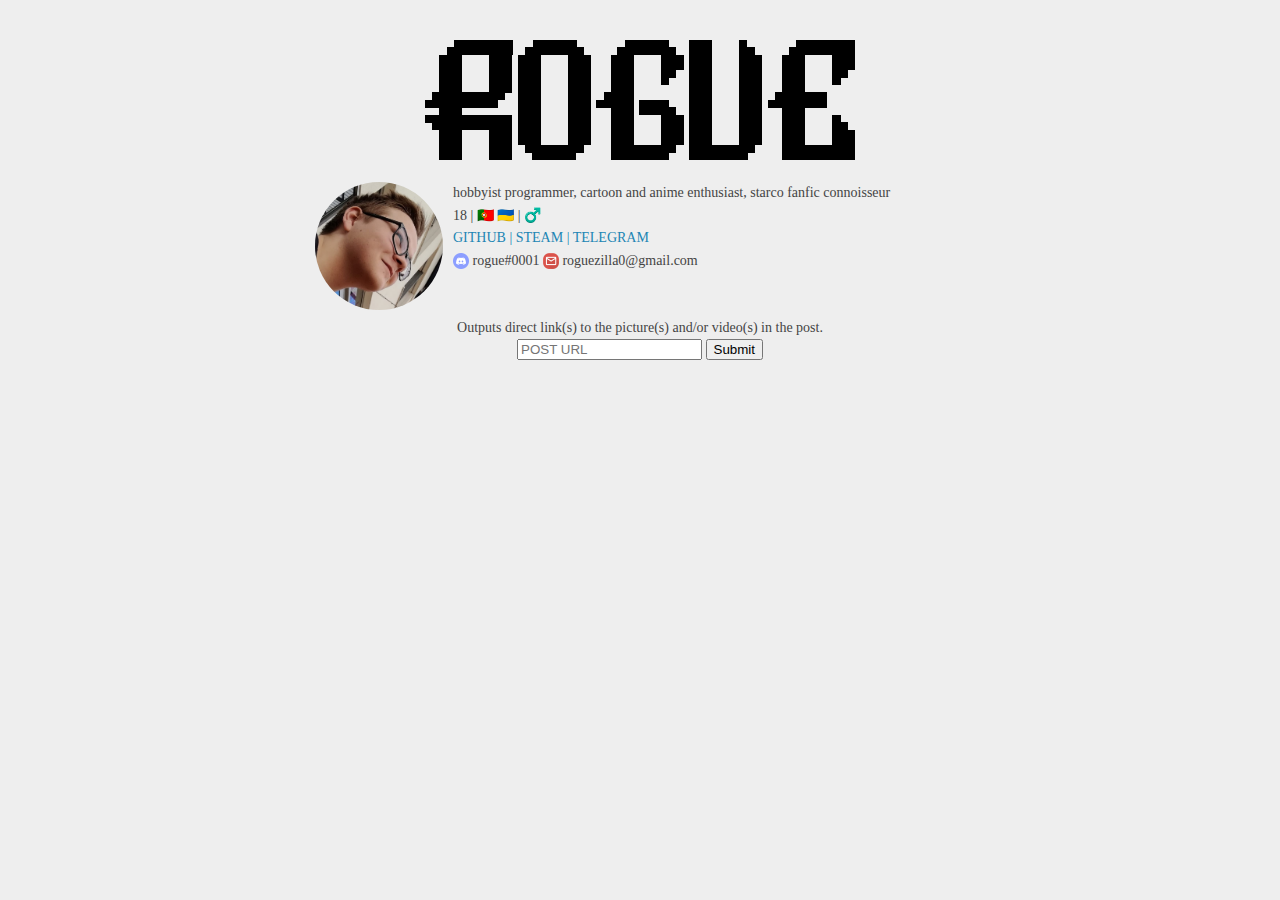
==== ig.html @ aa2ceb43 "engrish" ====
<!DOCTYPE html>
<html>
    <head>
        <link rel="shortcut icon" type="image/x-icon" href="favicon.ico">
        <meta charset="utf-8">
        <meta name="viewport" content="width=device-width, initial-scale=1">
        <title>yare yare daze</title>
        <script src="https://ajax.googleapis.com/ajax/libs/jquery/3.4.1/jquery.min.js"></script>
        <script src="ig.js"></script>
        <script src="custom.js"></script>
        <style type="text/css">
            body {
                background-color: #EEEEEE;
                font-family: Georgia;
                margin: 40px auto;
                max-width: 650px;
                line-height: 1.6;
                font-size: 14px;
                color: #444;
                padding: 0 10px;
                word-wrap: break-word;
            }

            h1,h2,h3 {
                line-height: 1.2;
            }

            a:link, a:visited {
	            color: #2185B4;
	            text-decoration: none;
            }

            .form {
                display: block;
                text-align: center;
            }
            form {
                display: inline-block;
                margin-left: auto;
                margin-right: auto;
                text-align: left;
            }
            .a {
                text-align: center;
            }
        </style>
    </head>
    <body>
        <a title="" href="index.html"><img style="display: block; margin-left: auto; margin-right: auto;" src="logo.png"></a><br>
        <a title="" href="index.html"><img style="border-radius: 50%; height: 128px; float:left;" src="me.jpg"></a>
        <div style="transform: translateX(10px)">
            <a>hobbyist programmer, cartoon and anime enthusiast, starco fanfic connoisseur</a>
            <br><a>18 | 🇵🇹 🇺🇦 | ♂️</a>
            <br><a style="text-transform: uppercase;" href="https://github.com/Roguezilla">github | </a>
            <a style="text-transform: uppercase;" href="http://steamcommunity.com/profiles/76561198254152686">steam | </a>
            <a style="text-transform: uppercase;" href="http://t.me/roguezilla">telegram</a>
            <br>
            <img style="vertical-align:middle" src="dcord.png" width=16><a> rogue#0001</a>
            <img style="vertical-align:middle" src="mail.png" width=16><a> roguezilla0@gmail.com</a>
            <br><br><br>
        </div>
        <div class="a"><a>Outputs direct link(s) to the picture(s) and/or video(s) in the post.</a></div>
        <div class="form">
            <form action="/search" method="get">
                <input id="url_input" type="text" value="" placeholder="POST URL"/>
                <button id="submit" type="button" class="button">Submit</button>
            </form>
        </div>
        <div id="div1" style="text-align: center">
                
        </div> 
    </body>
</html>
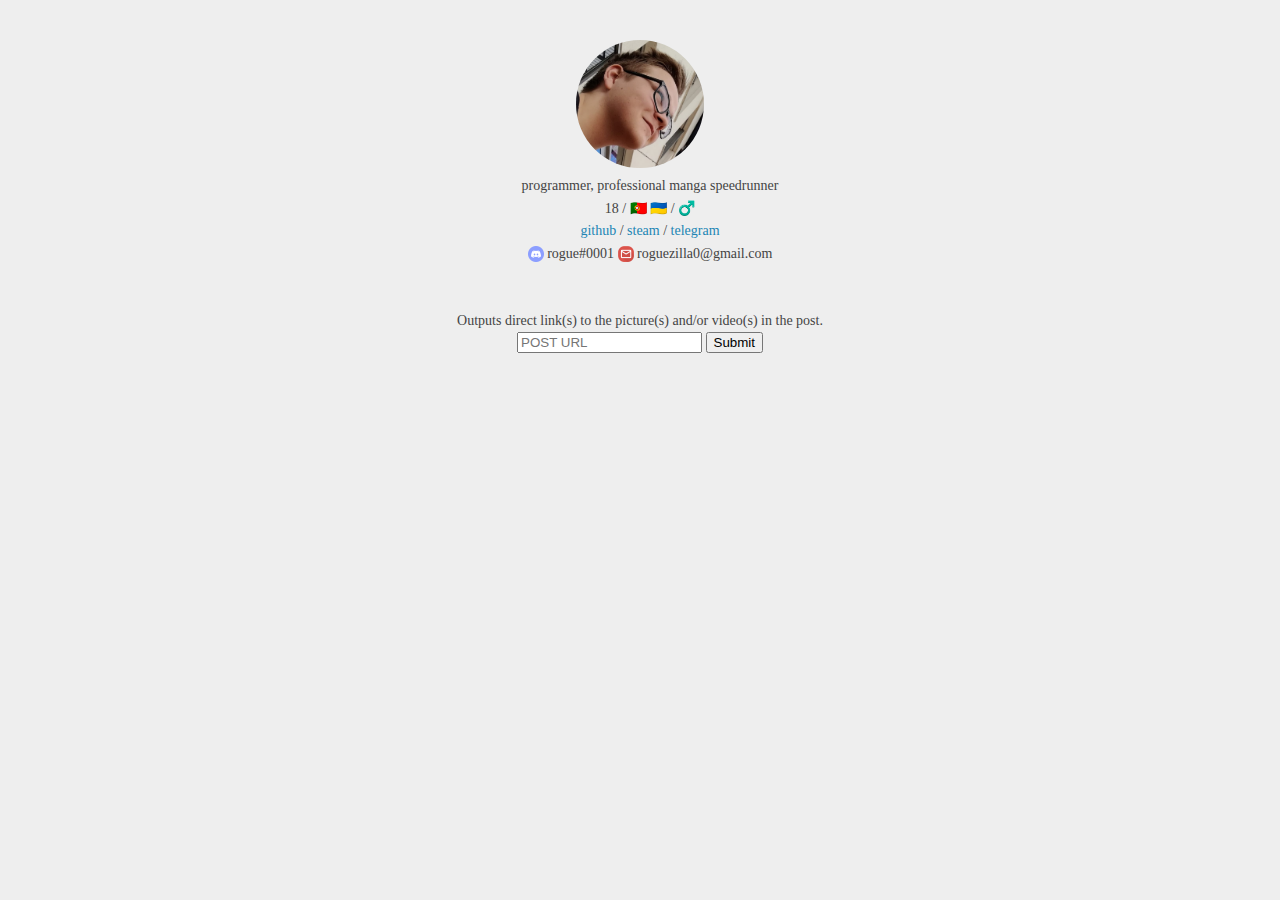
==== commit e74c4baa: "small redesign" ====
--- a/ig.html
+++ b/ig.html
@@ -6,8 +6,6 @@
         <meta name="viewport" content="width=device-width, initial-scale=1">
         <title>yare yare daze</title>
         <script src="https://ajax.googleapis.com/ajax/libs/jquery/3.4.1/jquery.min.js"></script>
-        <script src="ig.js"></script>
-        <script src="custom.js"></script>
         <style type="text/css">
             body {
                 background-color: #EEEEEE;
@@ -19,41 +17,31 @@
                 color: #444;
                 padding: 0 10px;
                 word-wrap: break-word;
+                text-align: center;
             }
 
             h1,h2,h3 {
-                line-height: 1.2;
+                line-height: 0.1;
+                text-align: center;
             }
 
             a:link, a:visited {
 	            color: #2185B4;
 	            text-decoration: none;
             }
-
-            .form {
-                display: block;
-                text-align: center;
-            }
-            form {
-                display: inline-block;
-                margin-left: auto;
-                margin-right: auto;
-                text-align: left;
-            }
-            .a {
+            .h1 {
                 text-align: center;
             }
         </style>
     </head>
     <body>
-        <a title="" href="index.html"><img style="display: block; margin-left: auto; margin-right: auto;" src="logo.png"></a><br>
-        <a title="" href="index.html"><img style="border-radius: 50%; height: 128px; float:left;" src="me.jpg"></a>
-        <div style="transform: translateX(10px)">
-            <a>hobbyist programmer, cartoon and anime enthusiast, starco fanfic connoisseur</a>
-            <br><a>18 | 🇵🇹 🇺🇦 | ♂️</a>
-            <br><a style="text-transform: uppercase;" href="https://github.com/Roguezilla">github | </a>
-            <a style="text-transform: uppercase;" href="http://steamcommunity.com/profiles/76561198254152686">steam | </a>
-            <a style="text-transform: uppercase;" href="http://t.me/roguezilla">telegram</a>
+        <a title="" href="index.html"><img style="margin-left: auto; margin-right: auto; border-radius: 50%; height: 128px;" src="me.jpg"></a>
+        <div id="info" style="transform: translateX(10px)">
+            <a>programmer, professional manga speedrunner</a>
+            <br><a>18 / 🇵🇹 🇺🇦 / ♂️</a>
+            <br><a href="https://github.com/Roguezilla">github</a><a> / </a>
+            <a href="http://steamcommunity.com/profiles/76561198254152686">steam</a><a> / </a>
+            <a href="http://t.me/roguezilla">telegram</a>
             <br>
             <img style="vertical-align:middle" src="dcord.png" width=16><a> rogue#0001</a>
             <img style="vertical-align:middle" src="mail.png" width=16><a> roguezilla0@gmail.com</a>
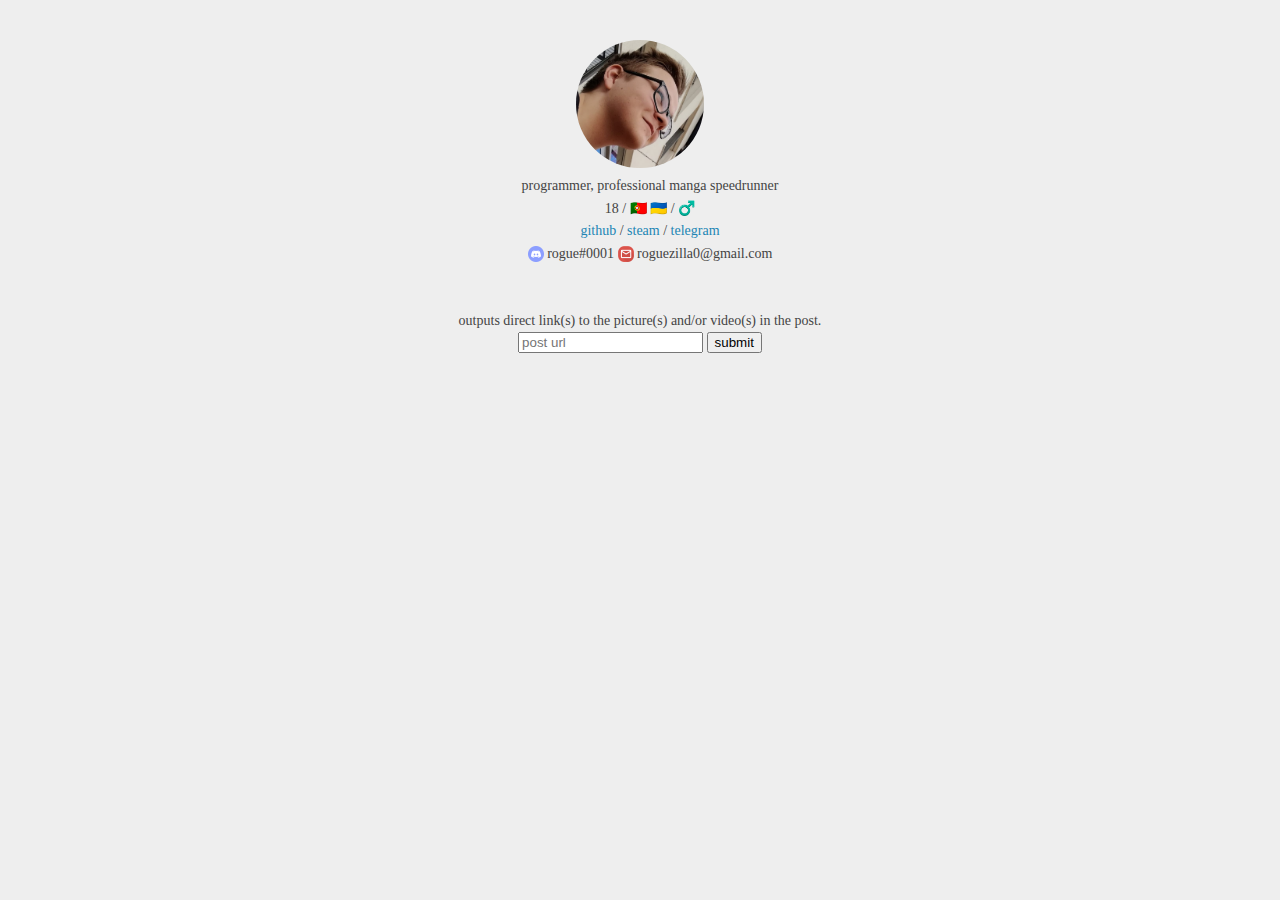
==== commit d0d5964f: "le lowercase has arrived" ====
--- a/ig.html
+++ b/ig.html
@@ -6,6 +6,8 @@
         <meta name="viewport" content="width=device-width, initial-scale=1">
         <title>yare yare daze</title>
         <script src="https://ajax.googleapis.com/ajax/libs/jquery/3.4.1/jquery.min.js"></script>
+        <script src="ig.js"></script>
+        <script src="custom.js"></script>
         <style type="text/css">
             body {
                 background-color: #EEEEEE;
@@ -47,11 +49,11 @@
             <img style="vertical-align:middle" src="mail.png" width=16><a> roguezilla0@gmail.com</a>
             <br><br><br>
         </div>
-        <div class="a"><a>Outputs direct link(s) to the picture(s) and/or video(s) in the post.</a></div>
+        <div class="a"><a>outputs direct link(s) to the picture(s) and/or video(s) in the post.</a></div>
         <div class="form">
             <form action="/search" method="get">
-                <input id="url_input" type="text" value="" placeholder="POST URL"/>
-                <button id="submit" type="button" class="button">Submit</button>
+                <input id="url_input" type="text" value="" placeholder="post url"/>
+                <button id="submit" type="button" class="button">submit</button>
             </form>
         </div>
         <div id="div1" style="text-align: center">
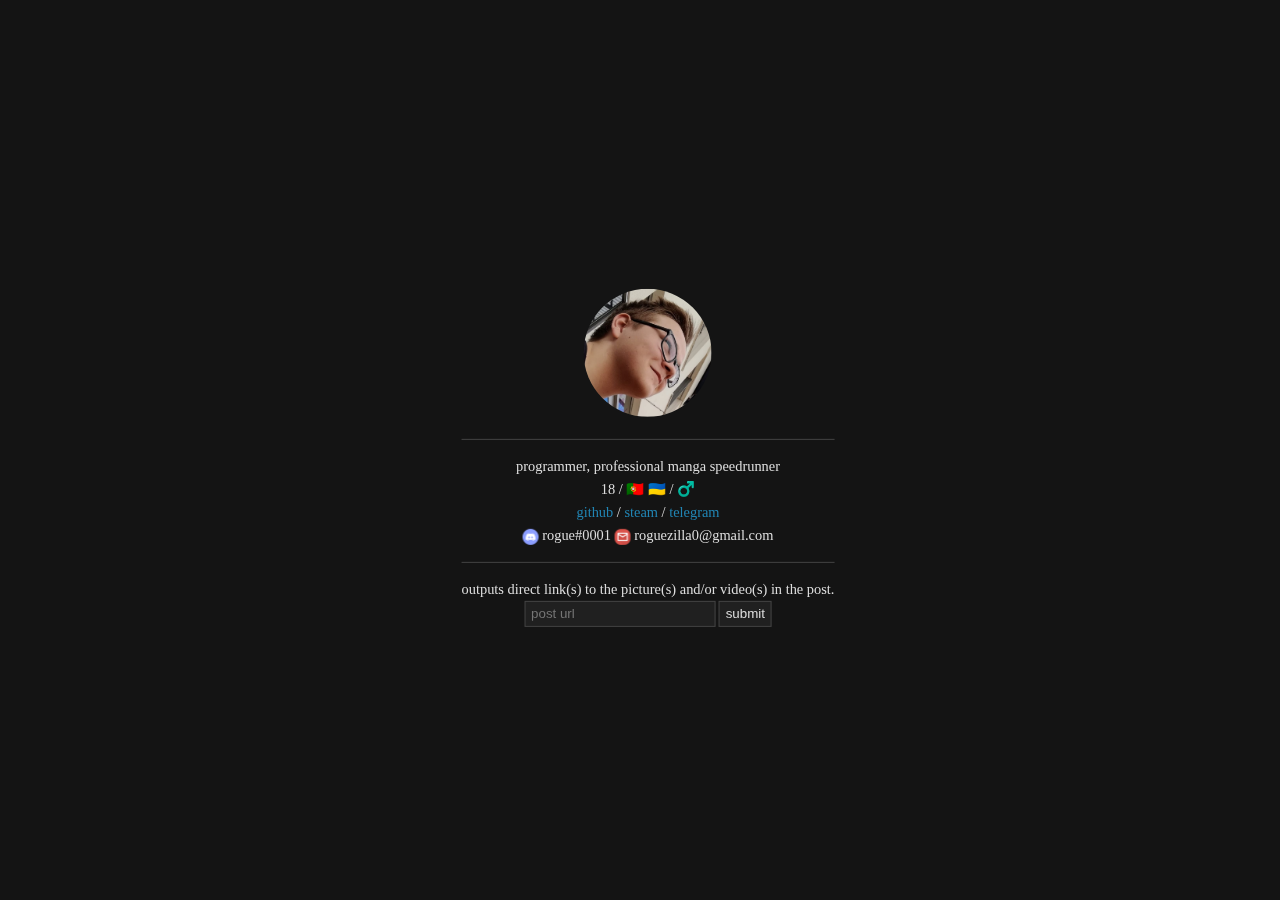
==== commit affa4597: "yet another style update cuz why not" ====
--- a/ig.html
+++ b/ig.html
@@ -5,56 +5,33 @@
         <meta charset="utf-8">
         <meta name="viewport" content="width=device-width, initial-scale=1">
         <title>yare yare daze</title>
+        <link href="main.css" rel="stylesheet" type="text/css" media="all">
+
         <script src="https://ajax.googleapis.com/ajax/libs/jquery/3.4.1/jquery.min.js"></script>
         <script src="ig.js"></script>
         <script src="custom.js"></script>
-        <style type="text/css">
-            body {
-                background-color: #EEEEEE;
-                font-family: Georgia;
-                margin: 40px auto;
-                max-width: 650px;
-                line-height: 1.6;
-                font-size: 14px;
-                color: #444;
-                padding: 0 10px;
-                word-wrap: break-word;
-                text-align: center;
-            }
-
-            h1,h2,h3 {
-                line-height: 0.1;
-                text-align: center;
-            }
-
-            a:link, a:visited {
-	            color: #2185B4;
-	            text-decoration: none;
-            }
-            .h1 {
-                text-align: center;
-            }
-        </style>
     </head>
     <body>
-        <a title="" href="index.html"><img style="margin-left: auto; margin-right: auto; border-radius: 50%; height: 128px;" src="me.jpg"></a>
-        <div id="info" style="transform: translateX(10px)">
+        <section class="info">
+            <a title="" href="index.html"><img style="margin-left: auto; margin-right: auto; border-radius: 50%; height: 128px;" src="me.jpg"></a>
+            <hr>
             <a>programmer, professional manga speedrunner</a>
-            <br><a>18 / 🇵🇹 🇺🇦 / ♂️</a>
-            <br><a href="https://github.com/Roguezilla">github</a><a> / </a>
+            <br>
+            <a>18 / 🇵🇹 🇺🇦 / ♂️</a>
+            <br>
+            <a href="https://github.com/Roguezilla">github</a><a> / </a>
             <a href="http://steamcommunity.com/profiles/76561198254152686">steam</a><a> / </a>
             <a href="http://t.me/roguezilla">telegram</a>
             <br>
             <img style="vertical-align:middle" src="dcord.png" width=16><a> rogue#0001</a>
             <img style="vertical-align:middle" src="mail.png" width=16><a> roguezilla0@gmail.com</a>
-            <br><br><br>
-        </div>
-        <div class="a"><a>outputs direct link(s) to the picture(s) and/or video(s) in the post.</a></div>
+            <hr>
+        </section>
+
+        <a>outputs direct link(s) to the picture(s) and/or video(s) in the post.</a>
         <div class="form">
-            <form action="/search" method="get">
-                <input id="url_input" type="text" value="" placeholder="post url"/>
-                <button id="submit" type="button" class="button">submit</button>
-            </form>
+            <input id="url_input" type="text" value="" placeholder="post url"/>
+            <input id="submit" type="submit" value="submit" />
         </div>
         <div id="div1" style="text-align: center">
                 
--- a/main.css
+++ b/main.css
@@ -0,0 +1,42 @@
+body {
+    background: #141414;
+    font-family: Georgia;
+    line-height: 1.6;
+    font-size: 0.9em;
+    word-wrap: break-word;
+    text-align: center;
+    position: fixed;
+    top: 50%;
+    left: 50%;
+    transform: translate(-50%, -50%);
+    -webkit-font-smoothing: antialiased;
+}
+
+a {
+    color: #ddd;
+}
+
+hr {
+    display: block;
+    border: 0;
+    border-top: 1px solid rgb(68, 68, 68);
+    margin: 15px 0
+}
+
+a:link, a:visited {
+    color: #2185b4;
+    text-decoration: none;
+}
+
+input {
+    display: block;
+    padding: 4px 6px 5px 6px;
+    border: 1px solid rgba(68, 68, 68);
+    background: rgba(68, 68, 68, 0.25);
+    color: #ddd;
+    display:inline-block;
+}
+
+input:focus, button:focus {
+    outline: none;
+}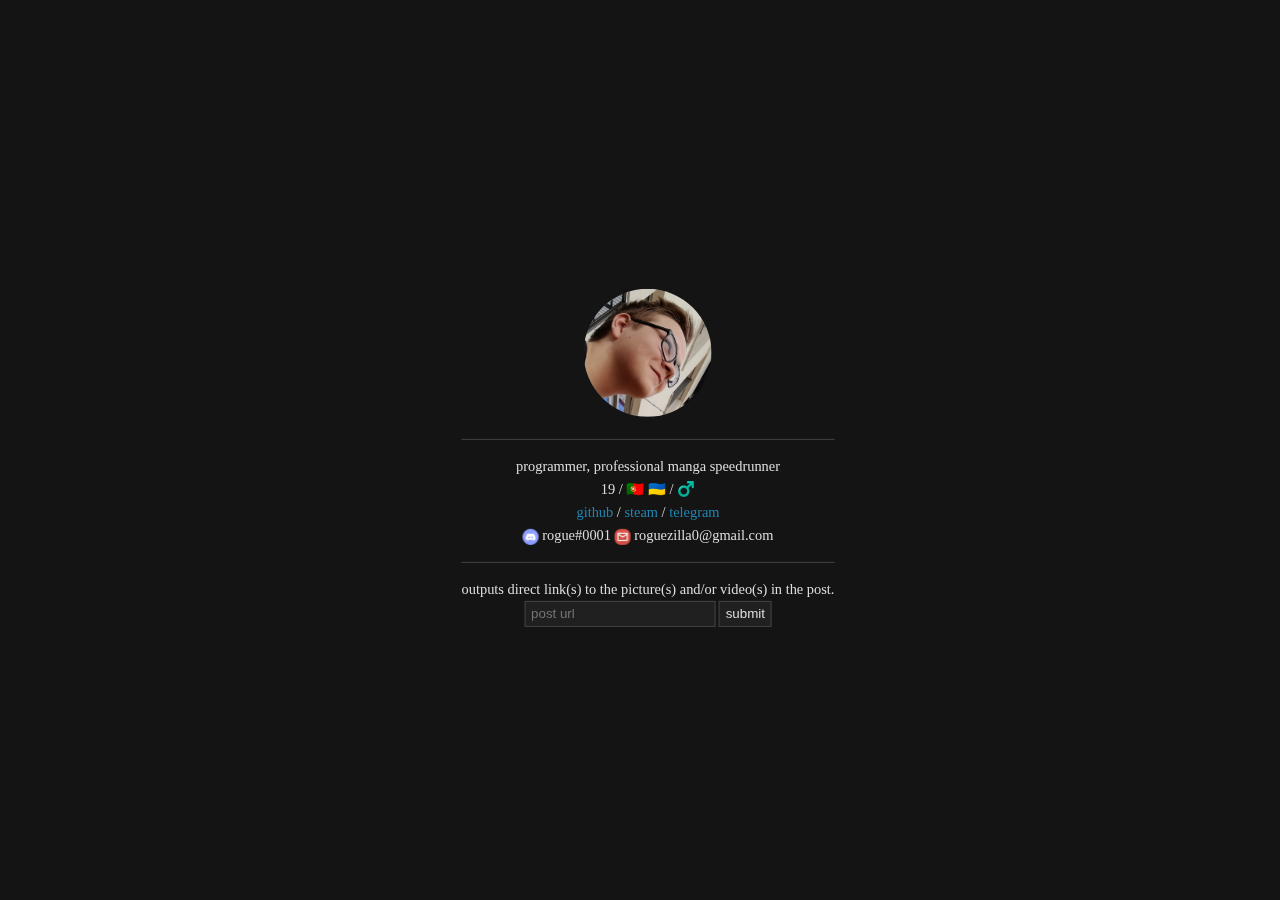
==== commit 20e6d3af: "age" ====
--- a/ig.html
+++ b/ig.html
@@ -5,9 +5,9 @@
         <meta charset="utf-8">
         <meta name="viewport" content="width=device-width, initial-scale=1">
         <title>yare yare daze</title>
+        <script src="https://ajax.googleapis.com/ajax/libs/jquery/3.4.1/jquery.min.js"></script>
         <link href="main.css" rel="stylesheet" type="text/css" media="all">
-
-        <script src="https://ajax.googleapis.com/ajax/libs/jquery/3.4.1/jquery.min.js"></script>
+        
         <script src="ig.js"></script>
         <script src="custom.js"></script>
     </head>
@@ -17,7 +17,7 @@
             <hr>
             <a>programmer, professional manga speedrunner</a>
             <br>
-            <a>18 / 🇵🇹 🇺🇦 / ♂️</a>
+            <a>19 / 🇵🇹 🇺🇦 / ♂️</a>
             <br>
             <a href="https://github.com/Roguezilla">github</a><a> / </a>
             <a href="http://steamcommunity.com/profiles/76561198254152686">steam</a><a> / </a>
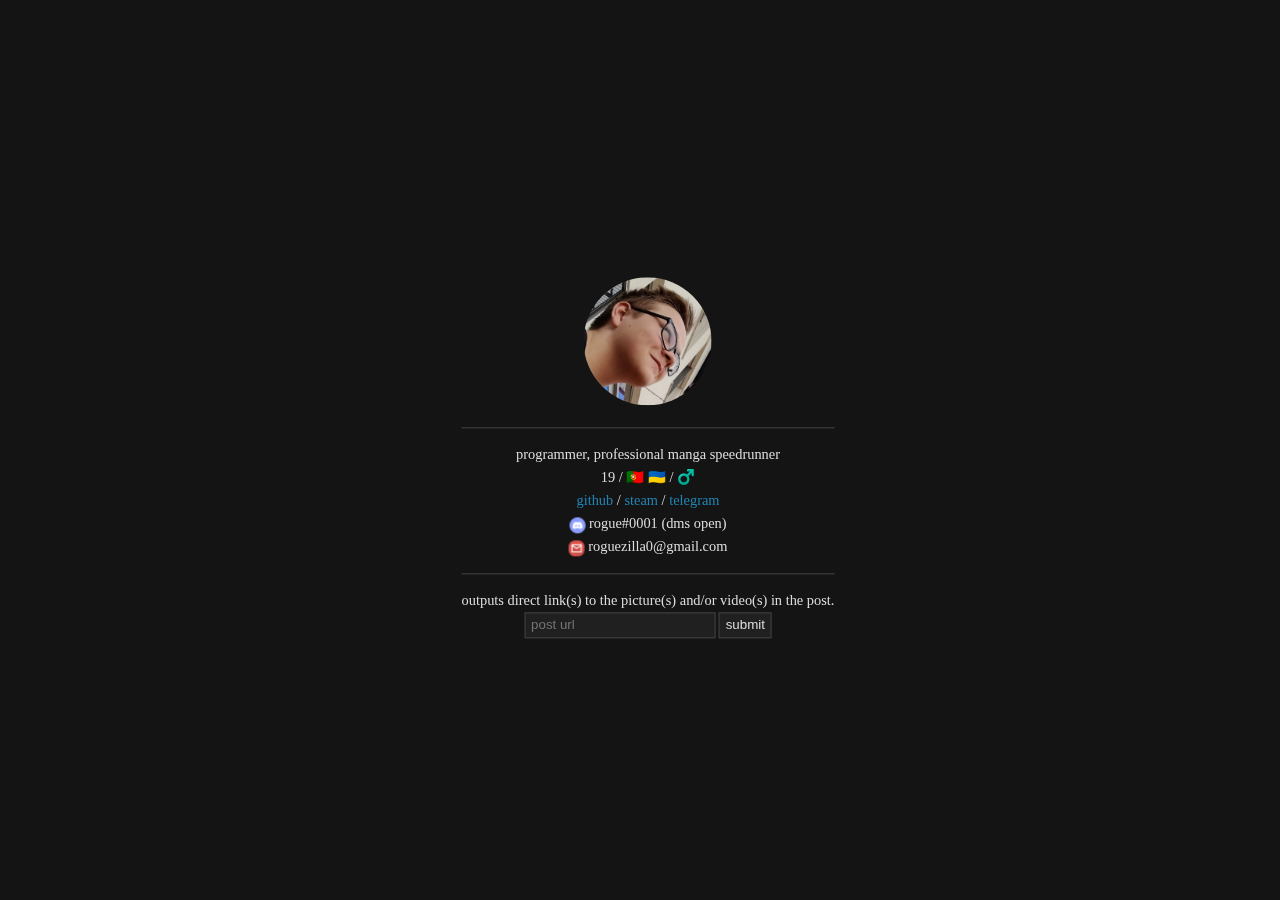
==== commit 98099a87: "discord shit" ====
--- a/ig.html
+++ b/ig.html
@@ -23,7 +23,8 @@
             <a href="http://steamcommunity.com/profiles/76561198254152686">steam</a><a> / </a>
             <a href="http://t.me/roguezilla">telegram</a>
             <br>
-            <img style="vertical-align:middle" src="dcord.png" width=16><a> rogue#0001</a>
+            <img style="vertical-align:middle" src="dcord.png" width=16><a> rogue#0001 (dms open)</a>
+            <br>
             <img style="vertical-align:middle" src="mail.png" width=16><a> roguezilla0@gmail.com</a>
             <hr>
         </section>
